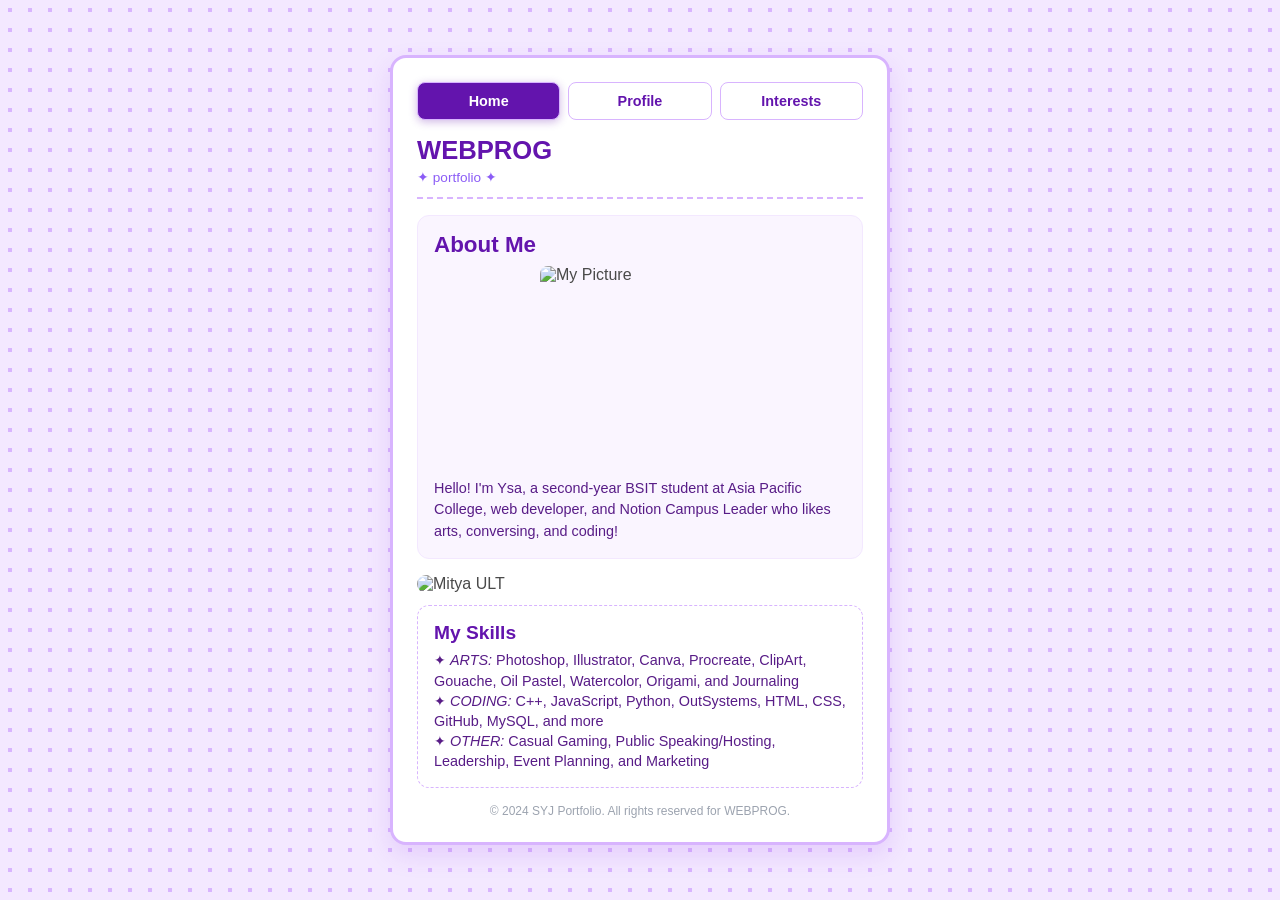
==== index.html @ 6e433edb "2nd act" ====
<!DOCTYPE html>
<html lang="en">
<head>
    <meta charset="UTF-8">
    <meta name="viewport" content="width=device-width, initial-scale=1.0">
    <title>SYJ Portfolio</title>
    <!-- EXTERNAL CSS -->
    <link rel="stylesheet" href="style.css"> 
    <!-- INTERNAL CSS -->
    <style>
        .hero-banner {
            background: linear-gradient(135deg, rgba(243, 232, 255, 0.9), rgba(216, 180, 254, 0.9));
        }
    </style>
</head>
<body>
    
<div class="site-container">

        <!-- Navigation Bar Functionality -->
        <nav class="site-nav">
            <button onclick="switchTab('home')" id="nav-home" class="tab-btn active">Home</button>
            <button onclick="switchTab('profile')" id="nav-profile" class="tab-btn">Profile</button>
            <button onclick="switchTab('interests')" id="nav-interests" class="tab-btn">Interests</button>
        </nav>

    <!-- INLINE CSS -->
        <!-- Header -->
        <div class="site-header" style="border-bottom: 2px dashed #d8b4fe; padding-bottom: 12px; margin-bottom: 16px;">
            <h1 style="color: #6314ad; font-size: 1.6rem; margin-bottom: 4px;">WEBPROG</h1>
            <p class="site-subtitle">✦ portfolio ✦</p>
        </div>

        <!-- HOME PAGE -->
        <div id="home" class="page-tab">
            <div class="content-section">
                <h2>About Me</h2>
                <img src="https://scontent.fmnl33-1.fna.fbcdn.net/v/t39.30808-6/871081062_2991859327873293_2549634724851727010_n.avif?stp=dst-avif&cstp=mx800x600&ctp=s800x600&_nc_cat=101&_nc_map=urlgen_bucketless&ccb=1-7&_nc_sid=6ee11a&_nc_eui2=AeFIxlIDZT2EMvGsVIkSnGfNpYtbgBjDUs6li1uAGMNSzjIw-3bV8ybSy5Rv2Iwp5VQcuQhT5VnLe1Ets7KRAZEd&_nc_ohc=65dZuhAGJqIQ7kNvwFa370a&_nc_oc=AdpW5ayr9zyhfoJ7S1uJPJCaEpVt3rUIT0ZNUOQMC9Ehz460AD75DirCOZ_1Ys2Suqc&_nc_zt=23&_nc_ht=scontent.fmnl33-1.fna&_nc_gid=iNabMtQpccz_qGgwwAkiEQ&_nc_ss=7b2a8&oh=00_AQQRPjetpiDGuVz_TyKSJ35K52ig9aqPMMWRL4GYzC1ikw&oe=6AF25791" 
                alt="My Picture" class="fit-img" style="width: 200px; height: 200px; margin: 0 auto; border-radius: 8px; margin-bottom: 12px;">
                <p>Hello! I'm Ysa, a second-year BSIT student at Asia Pacific College, web developer, and Notion Campus Leader who likes arts, conversing, and coding!</p>
            </div>

        <img src="https://media1.tenor.com/m/wBWsWVL7EL8AAAAC/mitya-mitya-genshin.gif" alt="Mitya ULT" class="fit-img">


            <div class="pop-box">
                <h4>My Skills</h4>
                <p>✦ <i>ARTS:</i> Photoshop, Illustrator, Canva, Procreate, ClipArt, Gouache, Oil Pastel, Watercolor, Origami, and Journaling <br>
                    ✦ <i>CODING:</i> C++, JavaScript, Python, OutSystems, HTML, CSS, GitHub, MySQL, and more <br>
                    ✦ <i>OTHER:</i> Casual Gaming, Public Speaking/Hosting, Leadership, Event Planning, and Marketing
                </p>
            </div>
        </div>

        

        <!-- PROFILE PAGE -->
        <div id="profile" class="page-tab" style="display: none;">
            <div class="content-section">
                <h2>Profile</h2>
                <p>I'm a passionate leader and student at Asia Pacific College, with a interest in creating functional code with an artistic touch.</p>
                <h2>Example Works</h2>
                <div class ="pop-box">
                    <p>
                        ✦ <a href="https://github.com/tloefparty" target="_blank">GitHub</a> <br>
                        ✦ <a href="https://symjuan.buzz" target="_blank">Domain</a> <br>
                        ✦ <a href="https://www.linkedin.com/in/ezblun/" target="_blank">LinkedIn</a>
                    </p>
                </div>
            </div>
            <img src="https://media1.tenor.com/m/nn8ziucv4-YAAAAC/mitya-mitya-genshin.gif" alt="Mitya ULT" class="fit-img" style="width: 400px; height: 300px; margin: 0 auto; border-radius: 8px; margin-bottom: 12px;">
            <div class="pop-box">
                <h4>Contact Information</h4>
                <p>Email: <a href="mailto:sophiaysabeljuan@gmail.com">sophiaysabeljuan@gmail.com</a></p>
                <p>Domain: <a href="https://symjuan.buzz" target="_blank">symjuan.buzz</a></p>
            </div>
        </div>

        <!-- INTERESTS PAGE -->
        <div id="interests" class="page-tab" style="display: none;">
            <div class="content-section">
                <h2>Interests & Hobbies</h2>
                <p>K-pop, Genshin Impact, Reading, Arts, Solo traveling, and more!</p>
            </div>
            <img src ="https://media1.tenor.com/m/26PjfxCH4W0AAAAC/mitya-genshin-impact-genshin-impact-mitya.gif" alt="Mitya" class="fit-img" style="width: 400px; height: 230px; margin: 0 auto; border-radius: 8px; margin-bottom: 12px;">

            <div class="pop-box">
                <h4>Fun Stuff</h4>
                <p>
                    <b>I pulled c1 mitya in under 70 pulls.</b> I also finished the new archon quest in genshin within a day with the world quests counted. 
                    I also like to read and write, and I have a lot of notebooks for journaling and writing stories. I also like to draw and paint, 
                    and I have a lot of art supplies for that. I also like to travel, and I have been to a few places alone.
                </p>
            </div>
        </div>

        <!-- Footer -->
        <div class="site-footer">
            <p>&copy; 2024 SYJ Portfolio. All rights reserved for WEBPROG.</p>
        </div>
    </div>

    <!-- JavaScript for Tab Switching (USED GEMINI FOR THIS)-->
    <script>
        function switchTab(tabName) {

            document.getElementById('home').style.display = 'none';
            document.getElementById('profile').style.display = 'none';
            document.getElementById('interests').style.display = 'none';

            document.getElementById('nav-home').classList.remove('active');
            document.getElementById('nav-profile').classList.remove('active');
            document.getElementById('nav-interests').classList.remove('active');


            document.getElementById(tabName).style.display = 'block';
            document.getElementById('nav-' + tabName).classList.add('active');
        }
    </script>
    </body>

</body>
</html>
---- style.css ----
/* Global Reset & Theme Styling */
* {
    box-sizing: border-box;
    margin: 0;
    padding: 0;
    font-family: -apple-system, BlinkMacSystemFont, "Segoe UI", Roboto, Helvetica, Arial, sans-serif;
}

body {
    background-color: #f3e8ff; 
    background-image: radial-gradient(#d8b4fe 15%, transparent 16%);
    background-size: 20px 20px;
    color: #4a4a4a;
    display: flex;
    justify-content: center;
    align-items: center;
    min-height: 100vh;
    padding: 20px;
}

/* Container */
.site-container {
    background: #ffffff;
    width: 100%;
    max-width: 500px;
    border: 3px solid #d8b4fe;
    border-radius: 16px;
    box-shadow: 0 10px 25px rgba(147, 51, 234, 0.15);
    padding: 24px;
    margin: auto;
}



/* Image */
.fit-img {
    width: 100%;
    height: auto;
    border-radius: 12px;
    display: block;
    margin: 0 auto 12px;
    object-fit: cover;
}

/* Header */
.site-header h1 {
    color: #6314ad;
    font-size: 1.6rem;
    margin-bottom: 4px;
    font-weight: 700;
}

.site-subtitle {
    font-size: 0.85rem;
    color: #8b5cf6;
}

/* Nav Buttonsszs uwu */
.site-nav {
    display: flex;
    gap: 8px;
    margin-bottom: 16px;
}

.tab-btn {
    flex: 1;
    text-align: center;
    padding: 10px 0;
    background-color: #fff;
    border: 1.5px solid #d8b4fe;
    border-radius: 8px;
    color: #6314ad;
    font-size: 0.9rem;
    font-weight: 600;
    cursor: pointer;
    transition: all 0.2s ease;
}

.tab-btn:hover, .tab-btn.active {
    background-color: #6314ad;
    color: #ffffff;
    box-shadow: 0 2px 8px rgba(99, 20, 173, 0.3);
}

/* Sections */
.content-section {
    background-color: #faf5ff;
    border: 1.5px solid #f3e8ff;
    border-radius: 12px;
    padding: 16px;
    margin-bottom: 16px;
}

.content-section h2 {
    color: #6314ad;
    font-size: 1.4rem;
    margin-bottom: 8px;
}

.content-section p {
    color: #581c87;
    font-size: 0.9rem;
    line-height: 1.5;
}

/* Boxes */
.pop-box {
    background: #fff;
    border: 1.5px dashed #d8b4fe;
    border-radius: 12px;
    padding: 16px;
    margin-bottom: 16px;
}

.pop-box h4 {
    color: #6314ad;
    font-size: 1.2rem;
    margin-bottom: 6px;
}

.pop-box p {
    color: #581c87;
    font-size: 0.9rem;
    line-height: 1.4;
}

.pop-box a {
    color: #9333ea;
    text-decoration: none;
    font-weight: 600;
}

.pop-box a:hover {
    text-decoration: underline;
}

/* Footer */
.site-footer {
    text-align: center;
    font-size: 0.75rem;
    color: #9ca3af;
    margin-top: 10px;
}
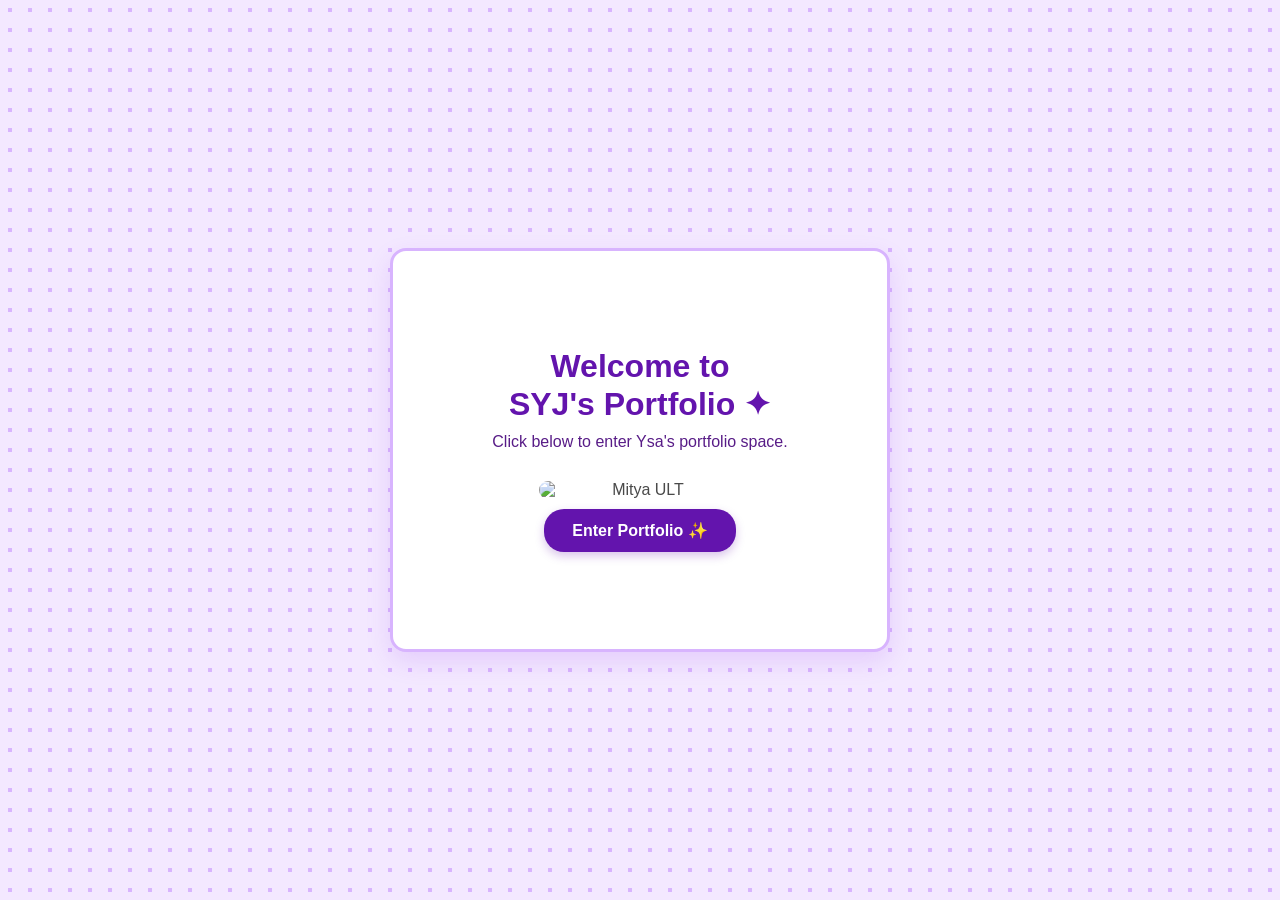
==== commit 8ab87899: "with animation" ====
--- a/index.html
+++ b/index.html
@@ -11,11 +11,40 @@
         .hero-banner {
             background: linear-gradient(135deg, rgba(243, 232, 255, 0.9), rgba(216, 180, 254, 0.9));
         }
-    </style>
+    
+    @keyframes fadeOut {
+                from {opacity: 1; transform: translateY(0);}
+                to {opacity: 0; transform: translateY(-20px);}
+            }
+
+            .fade-in { animation: fadeIn 0.4s cubic-bezier(0.16, 1, 0.3, 1) forwards;}
+            .fade-out { animation: fadeOut 0.3s cubic-bezier(0.16, 1, 0.3, 1) forwards;}
+
+            .page-tab {transition: opacity 0.3s ease, transform 0.3s ease;}
+            button, .tab-btn, .enter-btn {transition: all 0.25s cubic-bezier(0.4, 0, 0.2, 1) !important;cursor: pointer;}
+            button:hover, .tab-btn:hover, .enter-btn:hover { transform: translateY(-2px);filter: brightness(1.05);box-shadow: 0 4px 12px rgba(99, 20, 173, 0.15);}
+            button:active, .tab-btn:active, .enter-btn:active {transform: translateY(1px);}
+            .pop-box, .content-section {transition: transform 0.3s ease, box-shadow 0.3s ease;}
+            .pop-box:hover {transform: translateY(-3px);box-shadow: 0 6px 16px rgba(216, 180, 254, 0.3); }
+            .fit-img {transition: transform 0.4s ease;}
+            .fit-img:hover {transform: scale(1.02);}
+            a { transition: color 0.2s ease;}
+        </style> <!-- USED GEMINI FOR ANIMATION -->
 </head>
 <body>
     
 <div class="site-container">
+
+    <!-- STARTING SCREEN -->
+    <div id="start-screen">
+        <h1>Welcome to <br>SYJ's Portfolio ✦</h1>
+        <p>Click below to enter Ysa's portfolio space.</p>
+        <img src="https://media1.tenor.com/m/q2fUipZNALQAAAAC/mitya-genshin.gif" alt="Mitya ULT" class="fit-img" style="display: block; margin: 10px auto; max-width: 50%; border-radius: 13px;">
+        <button class="enter-btn" onclick="enterMainPage()">Enter Portfolio ✨</button>
+    </div>
+
+    <!-- MAIN PORTFOLIO CONTENT  -->
+    <div id="main-content" style="display: none;">
 
         <!-- Navigation Bar Functionality -->
         <nav class="site-nav">
@@ -24,7 +53,7 @@
             <button onclick="switchTab('interests')" id="nav-interests" class="tab-btn">Interests</button>
         </nav>
 
-    <!-- INLINE CSS -->
+        <!-- INLINE CSS -->
         <!-- Header -->
         <div class="site-header" style="border-bottom: 2px dashed #d8b4fe; padding-bottom: 12px; margin-bottom: 16px;">
             <h1 style="color: #6314ad; font-size: 1.6rem; margin-bottom: 4px;">WEBPROG</h1>
@@ -36,12 +65,11 @@
             <div class="content-section">
                 <h2>About Me</h2>
                 <img src="https://scontent.fmnl33-1.fna.fbcdn.net/v/t39.30808-6/871081062_2991859327873293_2549634724851727010_n.avif?stp=dst-avif&cstp=mx800x600&ctp=s800x600&_nc_cat=101&_nc_map=urlgen_bucketless&ccb=1-7&_nc_sid=6ee11a&_nc_eui2=AeFIxlIDZT2EMvGsVIkSnGfNpYtbgBjDUs6li1uAGMNSzjIw-3bV8ybSy5Rv2Iwp5VQcuQhT5VnLe1Ets7KRAZEd&_nc_ohc=65dZuhAGJqIQ7kNvwFa370a&_nc_oc=AdpW5ayr9zyhfoJ7S1uJPJCaEpVt3rUIT0ZNUOQMC9Ehz460AD75DirCOZ_1Ys2Suqc&_nc_zt=23&_nc_ht=scontent.fmnl33-1.fna&_nc_gid=iNabMtQpccz_qGgwwAkiEQ&_nc_ss=7b2a8&oh=00_AQQRPjetpiDGuVz_TyKSJ35K52ig9aqPMMWRL4GYzC1ikw&oe=6AF25791" 
-                alt="My Picture" class="fit-img" style="width: 200px; height: 200px; margin: 0 auto; border-radius: 8px; margin-bottom: 12px;">
+                alt="My Picture" class="fit-img" style="width: 200px; height: 200px; margin: 0 auto; border-radius: 8px; margin-bottom: 12px; display: block;">
                 <p>Hello! I'm Ysa, a second-year BSIT student at Asia Pacific College, web developer, and Notion Campus Leader who likes arts, conversing, and coding!</p>
             </div>
 
-        <img src="https://media1.tenor.com/m/wBWsWVL7EL8AAAAC/mitya-mitya-genshin.gif" alt="Mitya ULT" class="fit-img">
-
+            <img src="https://media1.tenor.com/m/wBWsWVL7EL8AAAAC/mitya-mitya-genshin.gif" alt="Mitya ULT" class="fit-img" style="display: block; margin: 10px auto; max-width: 100%; border-radius: 8px;">
 
             <div class="pop-box">
                 <h4>My Skills</h4>
@@ -52,15 +80,13 @@
             </div>
         </div>
 
-        
-
         <!-- PROFILE PAGE -->
         <div id="profile" class="page-tab" style="display: none;">
             <div class="content-section">
                 <h2>Profile</h2>
-                <p>I'm a passionate leader and student at Asia Pacific College, with a interest in creating functional code with an artistic touch.</p>
+                <p>I'm a passionate leader and student at Asia Pacific College, with an interest in creating functional code with an artistic touch.</p>
                 <h2>Example Works</h2>
-                <div class ="pop-box">
+                <div class="pop-box">
                     <p>
                         ✦ <a href="https://github.com/tloefparty" target="_blank">GitHub</a> <br>
                         ✦ <a href="https://symjuan.buzz" target="_blank">Domain</a> <br>
@@ -68,7 +94,7 @@
                     </p>
                 </div>
             </div>
-            <img src="https://media1.tenor.com/m/nn8ziucv4-YAAAAC/mitya-mitya-genshin.gif" alt="Mitya ULT" class="fit-img" style="width: 400px; height: 300px; margin: 0 auto; border-radius: 8px; margin-bottom: 12px;">
+            <img src="https://media1.tenor.com/m/nn8ziucv4-YAAAAC/mitya-mitya-genshin.gif" alt="Mitya ULT" class="fit-img" style="width: 400px; height: 300px; margin: 0 auto; border-radius: 8px; margin-bottom: 12px; display: block; max-width: 100%;">
             <div class="pop-box">
                 <h4>Contact Information</h4>
                 <p>Email: <a href="mailto:sophiaysabeljuan@gmail.com">sophiaysabeljuan@gmail.com</a></p>
@@ -82,7 +108,7 @@
                 <h2>Interests & Hobbies</h2>
                 <p>K-pop, Genshin Impact, Reading, Arts, Solo traveling, and more!</p>
             </div>
-            <img src ="https://media1.tenor.com/m/26PjfxCH4W0AAAAC/mitya-genshin-impact-genshin-impact-mitya.gif" alt="Mitya" class="fit-img" style="width: 400px; height: 230px; margin: 0 auto; border-radius: 8px; margin-bottom: 12px;">
+            <img src="https://media1.tenor.com/m/26PjfxCH4W0AAAAC/mitya-genshin-impact-genshin-impact-mitya.gif" alt="Mitya" class="fit-img" style="width: 400px; height: 230px; margin: 0 auto; border-radius: 8px; margin-bottom: 12px; display: block; max-width: 100%;">
 
             <div class="pop-box">
                 <h4>Fun Stuff</h4>
@@ -98,26 +124,32 @@
         <div class="site-footer">
             <p>&copy; 2024 SYJ Portfolio. All rights reserved for WEBPROG.</p>
         </div>
-    </div>
 
-    <!-- JavaScript for Tab Switching (USED GEMINI FOR THIS)-->
-    <script>
-        function switchTab(tabName) {
+    </div> <!-- End of Main Content -->
+</div>
 
-            document.getElementById('home').style.display = 'none';
-            document.getElementById('profile').style.display = 'none';
-            document.getElementById('interests').style.display = 'none';
+<!-- JavaScript for Starting Screen & Tab Switching -->
+<script>
+    function enterMainPage() {
+        // Hide the start screen
+        document.getElementById('start-screen').style.display = 'none';
+        // Show the main portfolio content container
+        document.getElementById('main-content').style.display = 'block';
+    }
 
-            document.getElementById('nav-home').classList.remove('active');
-            document.getElementById('nav-profile').classList.remove('active');
-            document.getElementById('nav-interests').classList.remove('active');
+    function switchTab(tabName) {
+        document.getElementById('home').style.display = 'none';
+        document.getElementById('profile').style.display = 'none';
+        document.getElementById('interests').style.display = 'none';
 
+        document.getElementById('nav-home').classList.remove('active');
+        document.getElementById('nav-profile').classList.remove('active');
+        document.getElementById('nav-interests').classList.remove('active');
 
-            document.getElementById(tabName).style.display = 'block';
-            document.getElementById('nav-' + tabName).classList.add('active');
-        }
-    </script>
-    </body>
+        document.getElementById(tabName).style.display = 'block';
+        document.getElementById('nav-' + tabName).classList.add('active');
+    }
+</script>
 
 </body>
 </html>
--- a/style.css
+++ b/style.css
@@ -17,6 +17,47 @@
     min-height: 100vh;
     padding: 20px;
 }
+
+ /* Starting Screen Styling */
+        #start-screen {
+            display: flex;
+            flex-direction: column;
+            align-items: center;
+            justify-content: center;
+            text-align: center;
+            padding: 40px 20px;
+            min-height: 350px;
+        }
+
+        #start-screen h1 {
+            color: #6314ad;
+            font-size: 2rem;
+            margin-bottom: 10px;
+        }
+
+        #start-screen p {
+            color: #581c87;
+            font-size: 1rem;
+            margin-bottom: 20px;
+        }
+
+        .enter-btn {
+            background-color: #6314ad;
+            color: white;
+            border: none;
+            padding: 12px 28px;
+            font-size: 1rem;
+            font-weight: 600;
+            border-radius: 20px;
+            cursor: pointer;
+            transition: background 0.2s, transform 0.2s;
+            box-shadow: 0 4px 10px rgba(99, 20, 173, 0.25);
+        }
+
+        .enter-btn:hover {
+            background-color: #7c3aed;
+            transform: scale(1.05);
+        }
 
 /* Container */
 .site-container {
